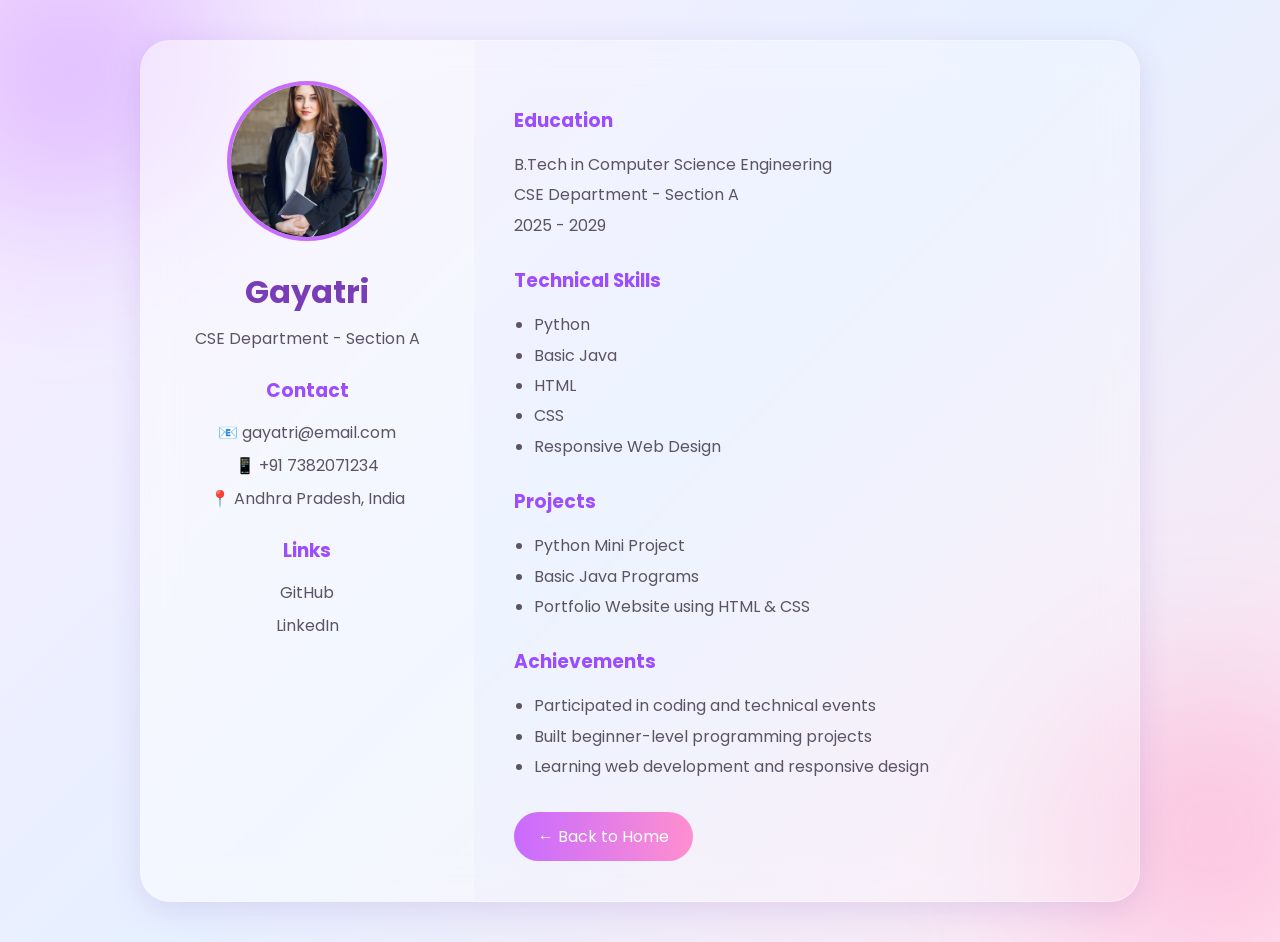
==== resume.html @ b60cf100 "Initial portfolio website upload" ====
<!DOCTYPE html>
<html lang="en">
<head>
    <meta charset="UTF-8">
    <meta name="viewport" content="width=device-width, initial-scale=1.0">
    <title>Resume | Gayatri</title>

    <link href="https://fonts.googleapis.com/css2?family=Poppins:wght@300;400;600;700&display=swap" rel="stylesheet">

    <style>
        *{
            margin:0;
            padding:0;
            box-sizing:border-box;
            font-family:'Poppins',sans-serif;
        }

        body{
            background:linear-gradient(135deg,#f9ecff,#e6f0ff,#ffe6f2);
            min-height:100vh;
            padding:40px 20px;
            position:relative;
        }

        body::before,
        body::after{
            content:"";
            position:fixed;
            width:300px;
            height:300px;
            border-radius:50%;
            filter:blur(80px);
            z-index:-1;
        }

        body::before{
            top:-80px;
            left:-80px;
            background:rgba(186,104,255,0.35);
        }

        body::after{
            bottom:-80px;
            right:-80px;
            background:rgba(255,120,180,0.3);
        }

        .resume-box{
            max-width:1000px;
            margin:auto;
            display:grid;
            grid-template-columns:1fr 2fr;
            background:rgba(255,255,255,0.28);
            backdrop-filter:blur(18px);
            border:1px solid rgba(255,255,255,0.35);
            border-radius:30px;
            overflow:hidden;
            box-shadow:0 8px 30px rgba(120,70,180,0.15);
        }

        .left{
            background:rgba(255,255,255,0.3);
            padding:40px 30px;
            text-align:center;
        }

        .left img{
            width:160px;
            height:160px;
            border-radius:50%;
            object-fit:cover;
            border:4px solid #c86bff;
            margin-bottom:20px;
        }

        .left h1{
            color:#7a3db8;
            margin-bottom:10px;
        }

        .left p{
            color:#5d5367;
            margin-bottom:8px;
        }

        .left h3,
        .right h3{
            color:#9c4dff;
            margin:25px 0 15px;
        }

        .right{
            padding:40px;
        }

        .right p,
        .right li{
            color:#5d5367;
            line-height:1.9;
        }

        .right ul{
            margin-left:20px;
        }

        .back{
            display:inline-block;
            margin-top:30px;
            text-decoration:none;
            padding:12px 24px;
            border-radius:30px;
            background:linear-gradient(90deg,#c86bff,#ff8fcf);
            color:white;
        }

        @media(max-width:800px){
            .resume-box{
                grid-template-columns:1fr;
            }

            .right{
                padding:30px 22px;
            }

            .left{
                padding:30px 22px;
            }
        }
    </style>
</head>
<body>

    <div class="resume-box">

        <div class="left">
            <img src="profile.jpeg" alt="Gayatri">

            <h1>Gayatri</h1>
            <p>CSE Department - Section A</p>

            <h3>Contact</h3>
            <p>📧 gayatri@email.com</p>
            <p>📱 +91 7382071234</p>
            <p>📍 Andhra Pradesh, India</p>

            <h3>Links</h3>
            <p>GitHub</p>
            <p>LinkedIn</p>
        </div>

        <div class="right">

            <h3>Education</h3>
            <p>
                B.Tech in Computer Science Engineering<br>
                CSE Department - Section A<br>
                2025 - 2029
            </p>

            <h3>Technical Skills</h3>
            <ul>
                <li>Python</li>
                <li>Basic Java</li>
                <li>HTML</li>
                <li>CSS</li>
                <li>Responsive Web Design</li>
            </ul>

            <h3>Projects</h3>
            <ul>
                <li>Python Mini Project</li>
                <li>Basic Java Programs</li>
                <li>Portfolio Website using HTML & CSS</li>
            </ul>

            <h3>Achievements</h3>
            <ul>
                <li>Participated in coding and technical events</li>
                <li>Built beginner-level programming projects</li>
                <li>Learning web development and responsive design</li>
            </ul>

            <a href="index.html" class="back">← Back to Home</a>

        </div>

    </div>

</body>
</html>
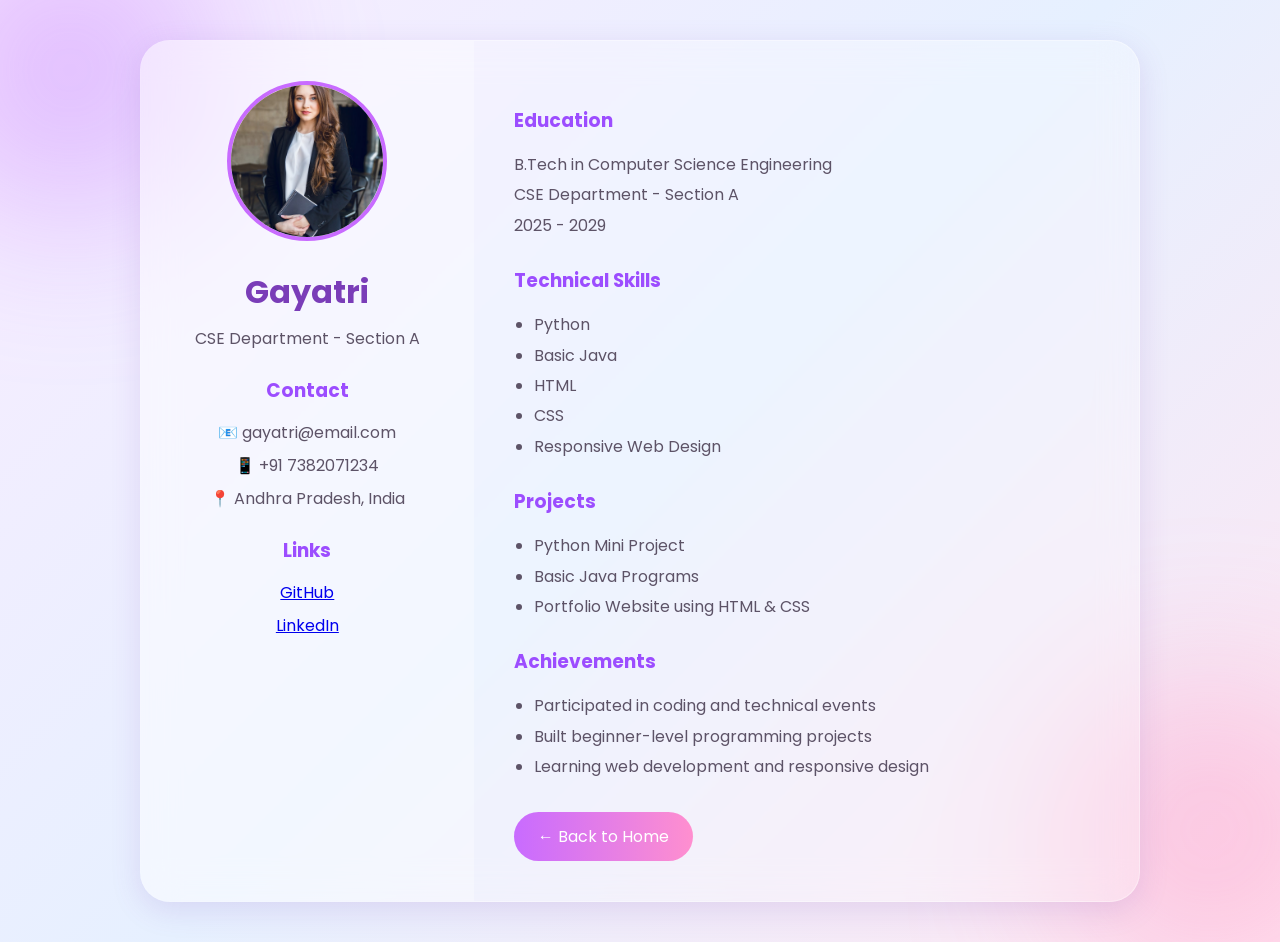
==== commit bfc43c3e: "Add files via upload" ====
--- a/resume.html
+++ b/resume.html
@@ -144,8 +144,17 @@
             <p>📍 Andhra Pradesh, India</p>
 
             <h3>Links</h3>
-            <p>GitHub</p>
-            <p>LinkedIn</p>
+            <p>
+    <a href="https://github.com/Gayatriii02" target="_blank">
+        GitHub
+    </a>
+</p>
+
+<p>
+    <a href="https://linkedin.com/in/yourlinkedinname" target="_blank">
+        LinkedIn
+    </a>
+</p>
         </div>
 
         <div class="right">
